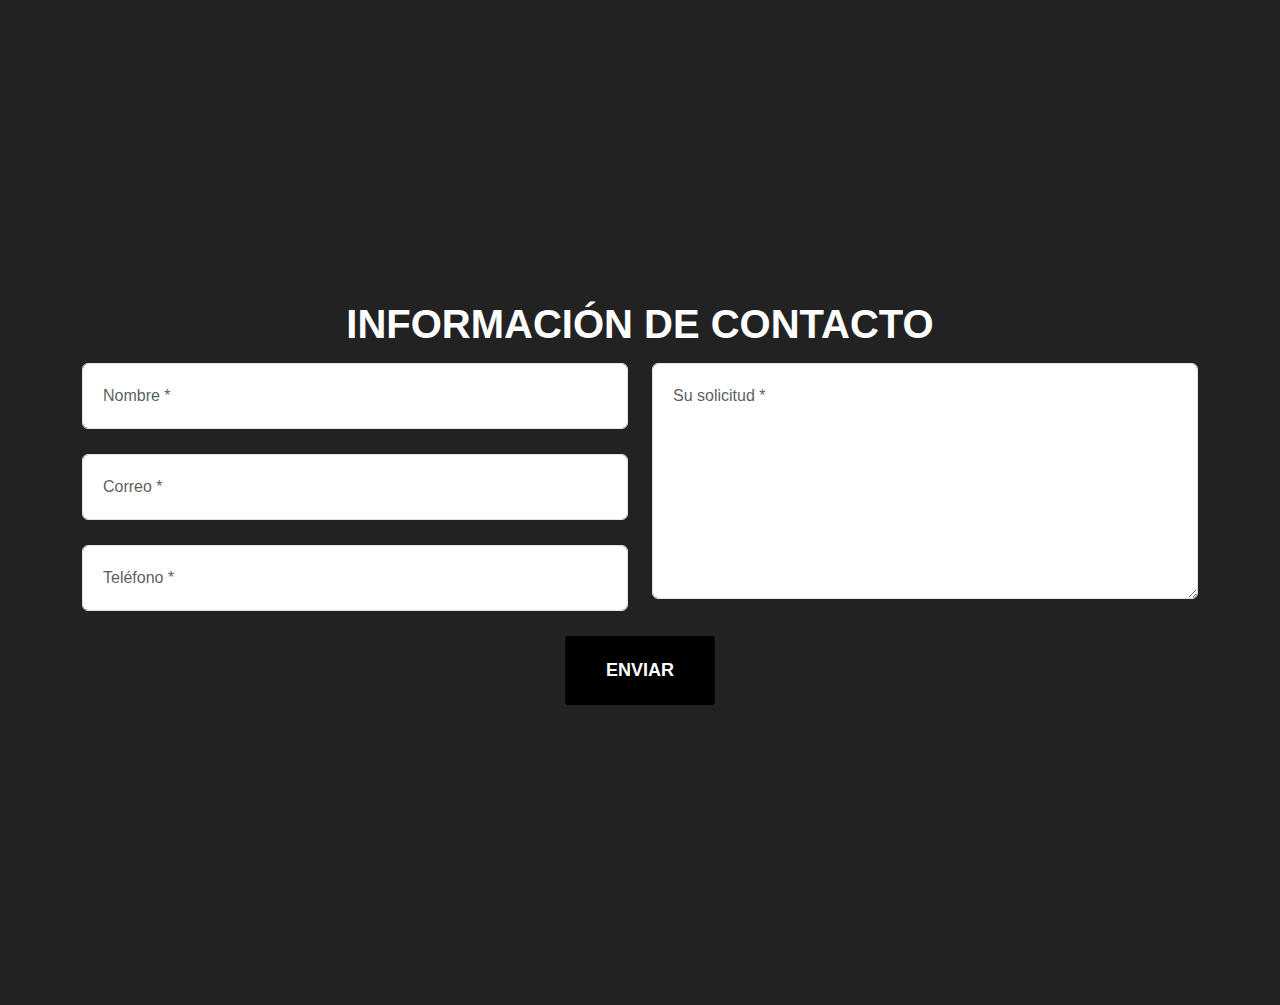
==== Contacto.html @ 8676b288 "Add files via upload" ====
<!doctype html>
<html>
<head>
 <meta charset="UTF-8" />
    <meta name="viewport" content="width=device-width, initial-scale=1.0" />
<title>Portafolio</title>
	<link href="css/bootstrap.min.css" rel="stylesheet" />
    <link href="css/style.css" rel="stylesheet" />
</head>

<body>
	<section id="contact">
        <div class="container">
            <div class="row">
                <div class="col-lg-12 text-center">
                    <h2 class="section-heading">Información de contacto</h2>
                </div>
            </div>
            <div class="row">
                <div class="col-lg-12">
                    <form name="sentMessage" id="contactForm" novalidate="">
                        <div class="row">
                            <div class="col-md-6">
                                <div class="form-group">
                                    <input type="text" class="form-control" placeholder="Nombre *" id="name" required="" data-validation-required-message="Please enter your name.">
                                    <p class="help-block text-danger"></p>
                                </div>
                                <div class="form-group">
                                    <input type="email" class="form-control" placeholder="Correo *" id="email" required="" data-validation-required-message="Please enter your email address.">
                                    <p class="help-block text-danger"></p>
                                </div>
                                <div class="form-group">
                                    <input type="tel" class="form-control" placeholder="Teléfono *" id="phone" required="" data-validation-required-message="Please enter your phone number.">
                                    <p class="help-block text-danger"></p>
                                </div>
                            </div>
                            <div class="col-md-6">
                                <div class="form-group">
                                    <textarea class="form-control" placeholder="Su solicitud *" id="message" required="" data-validation-required-message="Please enter a message."></textarea>
                                    <p class="help-block text-danger"></p>
                                </div>
                            </div>
                            <div class="clearfix"></div>
                            <div class="col-lg-12 text-center">
                                <div id="success"></div>
                                <button type="submit" class="btn btn-xl">Enviar</button>
                            </div>
                        </div>
                    </form>
                </div>
            </div>
        </div>
    </section>
	<!--
	<h1>Elegant Contact Form</h1>
<form class="cf">
  <div class="half left cf">
    <input type="text" id="input-name" placeholder="Name">
    <input type="email" id="input-email" placeholder="Email address">
    <input type="text" id="input-subject" placeholder="Subject">
  </div>
  <div class="half right cf">
    <textarea name="message" type="text" id="input-message" placeholder="Message"></textarea>
  </div>  
  <input type="submit" value="Submit" id="input-submit">
</form> -->
	</body>
</html>
---- css/style.css ----
body {
    overflow-x: hidden;
    font-family: "Roboto Slab","Helvetica Neue",Helvetica,Arial,sans-serif;
}

#topbar {
  background-color: black;
  color: white;
  width: 100%;
  height: 60px;
  border-top: 0;
}

.navbar-nav .nav-link.btn-primary {
  background-color: #ffffff;
  color: var(--color-grisclaro) !important;
  font-weight: 600px !important;
  border: 0;
  padding: 10px 20px;
  border-radius: 2px;
}
.navbar-nav .nav-link.btn-primary:hover {
  background-color: var(--color-hover-menu);
  color: #ffffff !important;
}

.custom-active .nav-link {
  position: relative;
}

/*Makes the green bar appear below navbar, make sure to place: <li class="nav-item custom-active"> to indicate which page is the active*/
.custom-active .nav-link:after {
  content: '';
  display: block;
  height: 4px;
  background-color: white;
  position: absolute;
  bottom: 0;
  left: 0;
  width: 100%;
}

.text-muted {
    color: #ffffff;
}

p {
    font-size: 14px;
    line-height: 1.75;
}

p.large {
    font-size: 16px;
}

a,
a:hover,
a:focus,
a:active,
a.active {
    outline: 0;
}

a {
    color: #ffffff;
}

a:hover,
a:focus,
a:active,
a.active {
    color: #ffffff;
}

h1,
h2,
h3,
h4,
h5,
h6 {
    text-transform: uppercase;
    font-family: Montserrat,"Helvetica Neue",Helvetica,Arial,sans-serif;
    font-weight: 700;
}

.img-centered {
    margin: 0 auto;
}

.bg-light-gray {
    background-color: #f7f7f7;
}

.bg-darkest-gray {
    background-color: #222;
}

.btn-primary {
    border-color: #000000;
    text-transform: uppercase;
    font-family: Montserrat,"Helvetica Neue",Helvetica,Arial,sans-serif;
    font-weight: 700;
    color: #fff;
    background-color: #000000;
}

.btn-primary:hover,
.btn-primary:focus,
.btn-primary:active,
.btn-primary.active,
.open .dropdown-toggle.btn-primary {
    border-color: #000000;
    color: #fff;
    background-color: #000000;
}

.btn-primary:active,
.btn-primary.active,
.open .dropdown-toggle.btn-primary {
    background-image: none;
}

.btn-primary.disabled,
.btn-primary[disabled],
fieldset[disabled] .btn-primary,
.btn-primary.disabled:hover,
.btn-primary[disabled]:hover,
fieldset[disabled] .btn-primary:hover,
.btn-primary.disabled:focus,
.btn-primary[disabled]:focus,
fieldset[disabled] .btn-primary:focus,
.btn-primary.disabled:active,
.btn-primary[disabled]:active,
fieldset[disabled] .btn-primary:active,
.btn-primary.disabled.active,
.btn-primary[disabled].active,
fieldset[disabled] .btn-primary.active {
    border-color: #000000;
    background-color: #000000;
}

.btn-primary .badge {
    color: #000000;
    background-color: #fff;
}

.btn-xl {
    padding: 20px 40px;
    border-color: #000000;
    border-radius: 3px;
    text-transform: uppercase;
    font-family: Montserrat,"Helvetica Neue",Helvetica,Arial,sans-serif;
    font-size: 18px;
    font-weight: 700;
    color: #fff;
    background-color: #000000;
}

.btn-xl:hover,
.btn-xl:focus,
.btn-xl:active,
.btn-xl.active,
.open .dropdown-toggle.btn-xl {
    border-color: #000000;
    color: #fff;
    background-color: #000000;
}

.btn-xl:active,
.btn-xl.active,
.open .dropdown-toggle.btn-xl {
    background-image: none;
}

.btn-xl.disabled,
.btn-xl[disabled],
fieldset[disabled] .btn-xl,
.btn-xl.disabled:hover,
.btn-xl[disabled]:hover,
fieldset[disabled] .btn-xl:hover,
.btn-xl.disabled:focus,
.btn-xl[disabled]:focus,
fieldset[disabled] .btn-xl:focus,
.btn-xl.disabled:active,
.btn-xl[disabled]:active,
fieldset[disabled] .btn-xl:active,
.btn-xl.disabled.active,
.btn-xl[disabled].active,
fieldset[disabled] .btn-xl.active {
    border-color: #000000;
    background-color: #000000;
}

.btn-xl .badge {
    color: #fed136;
    background-color: #fff;
}

.navbar-default {
    border-color: transparent;
    background-color: #222;
}

.navbar-default .navbar-brand {
    font-family: "Kaushan Script","Helvetica Neue",Helvetica,Arial,cursive;
    color: #000000;
}

.navbar-default .navbar-brand:hover,
.navbar-default .navbar-brand:focus,
.navbar-default .navbar-brand:active,
.navbar-default .navbar-brand.active {
    color: #fec503;
}

.navbar-default .navbar-collapse {
    border-color: rgba(255,255,255,.02);
}

.navbar-default .navbar-toggle {
    border-color: #000000;
    background-color: #000000;
}

.navbar-default .navbar-toggle .icon-bar {
    background-color: #fff;
}

.navbar-default .navbar-toggle:hover,
.navbar-default .navbar-toggle:focus {
    background-color: #000000;
}

.navbar-default .nav li a {
    text-transform: uppercase;
    font-family: Montserrat,"Helvetica Neue",Helvetica,Arial,sans-serif;
    font-weight: 400;
    letter-spacing: 1px;
    color: #fff;
}

.navbar-default .nav li a:hover,
.navbar-default .nav li a:focus {
    outline: 0;
    color: #000000;
}

.navbar-default .navbar-nav>.active>a {
    border-radius: 0;
    color: #fff;
    background-color: #000000;
}

.navbar-default .navbar-nav>.active>a:hover,
.navbar-default .navbar-nav>.active>a:focus {
    color: #fff;
    background-color: #000000;
}

header {
    text-align: center;
    color: #fff;
    background-attachment: scroll;
    background-image: url("../img/background_portafolio.PNG");
    background-position: center center;
    background-repeat: none;
    -webkit-background-size: cover;
    -moz-background-size: cover;
    background-size: cover;
    -o-background-size: cover;
	padding: 300px 0px;
}

header .intro-text {
    padding-top: 100px;
    padding-bottom: 50px;
}

header .intro-text .intro-lead-in {
    margin-bottom: 25px;
    font-family: "Droid Serif","Helvetica Neue",Helvetica,Arial,sans-serif;
    font-size: 22px;
    font-style: italic;
    line-height: 22px;
}

header .intro-text .intro-heading {
    margin-bottom: 25px;
    text-transform: uppercase;
    font-family: Montserrat,"Helvetica Neue",Helvetica,Arial,sans-serif;
    font-size: 50px;
    font-weight: 700;
    line-height: 50px;
}

section {
    padding: 100px 0;
}

section h2.section-heading {
    margin-top: 0;
    margin-bottom: 15px;
    font-size: 40px;
}

section h3.section-subheading {
    margin-bottom: 75px;
    text-transform: none;
    font-family: "Droid Serif","Helvetica Neue",Helvetica,Arial,sans-serif;
    font-size: 16px;
    font-style: italic;
    font-weight: 400;
}

.service-heading {
    margin: 15px 0;
    text-transform: none;
}

#portfolio .portfolio-item {
    right: 0;
    margin: 0 0 15px;
}

#portfolio .portfolio-item .portfolio-link {
    display: block;
    position: relative;
    margin: 0 auto;
    max-width: 400px;
}

#portfolio .portfolio-item .portfolio-link .portfolio-hover {
    position: absolute;
    width: 100%;
    height: 100%;
    opacity: 0;
    background: #1ee2e7;
    -webkit-transition: all ease .5s;
    -moz-transition: all ease .5s;
    transition: all ease .5s;
}

#portfolio .portfolio-item .portfolio-link .portfolio-hover:hover {
    opacity: 1;
}

#portfolio .portfolio-item .portfolio-link .portfolio-hover .portfolio-hover-content {
    position: absolute;
    top: 50%;
    width: 100%;
    height: 20px;
    margin-top: -12px;
    text-align: center;
    font-size: 20px;
    color: #fff;
}

#portfolio .portfolio-item .portfolio-link .portfolio-hover .portfolio-hover-content i {
    margin-top: -12px;
}

#portfolio .portfolio-item .portfolio-link .portfolio-hover .portfolio-hover-content h3,
#portfolio .portfolio-item .portfolio-link .portfolio-hover .portfolio-hover-content h4 {
    margin: 0;
}

#portfolio .portfolio-item .portfolio-caption {
    margin: 0 auto;
    padding: 25px;
    max-width: 400px;
    text-align: center;
    background-color: #fff;
}

#portfolio .portfolio-item .portfolio-caption h4 {
    margin: 0;
    text-transform: none;
}

#portfolio .portfolio-item .portfolio-caption p {
    margin: 0;
    font-family: "Droid Serif","Helvetica Neue",Helvetica,Arial,sans-serif;
    font-size: 16px;
    font-style: italic;
}

#portfolio * {
    z-index: 2;
}

.timeline {
    position: relative;
    padding: 0;
    list-style: none;
}

.timeline:before {
    content: "";
    position: absolute;
    top: 0;
    bottom: 0;
    left: 40px;
    width: 2px;
    margin-left: -1.5px;
    background-color: #f1f1f1;
}

.timeline>li {
    position: relative;
    margin-bottom: 50px;
    min-height: 50px;
}

.timeline>li:before,
.timeline>li:after {
    content: " ";
    display: table;
}

.timeline>li:after {
    clear: both;
}

.timeline>li .timeline-panel {
    float: right;
    position: relative;
    width: 100%;
    padding: 0 20px 0 100px;
    text-align: left;
}

.timeline>li .timeline-panel:before {
    right: auto;
    left: -15px;
    border-right-width: 15px;
    border-left-width: 0;
}

.timeline>li .timeline-panel:after {
    right: auto;
    left: -14px;
    border-right-width: 14px;
    border-left-width: 0;
}

.timeline>li .timeline-image {
    z-index: 100;
    position: absolute;
    left: 0;
    width: 80px;
    height: 80px;
    margin-left: 0;
    border: 7px solid #D34DFF;
    border-radius: 100%;
    text-align: center;
    color: #fff;
    background-color: #000000;
}

.timeline>li .timeline-image h4 {
    margin-top: 12px;
    font-size: 10px;
    line-height: 14px;
}

.timeline>li.timeline-inverted>.timeline-panel {
    float: right;
    padding: 0 20px 0 100px;
    text-align: left;
}

.timeline>li.timeline-inverted>.timeline-panel:before {
    right: auto;
    left: -15px;
    border-right-width: 15px;
    border-left-width: 0;
}

.timeline>li.timeline-inverted>.timeline-panel:after {
    right: auto;
    left: -14px;
    border-right-width: 14px;
    border-left-width: 0;
}

.timeline>li:last-child {
    margin-bottom: 0;
}

.timeline .timeline-heading h4 {
    margin-top: 0;
    color: inherit;
}

.timeline .timeline-heading h4.subheading {
    text-transform: none;
}

.timeline .timeline-body>p,
.timeline .timeline-body>ul {
    margin-bottom: 0;
}


.team-member {
    margin-bottom: 50px;
    text-align: center;
}

.team-member img {
    margin: 0 auto;
    border: 7px solid #fff;
}

.team-member h4 {
    margin-top: 25px;
    margin-bottom: 0;
    text-transform: none;
}

.team-member p {
    margin-top: 0;
}


section#contact {
    background-color: #222;
    background-image: url("../img/background_portafolio.PNG");
    background-position: center;
    background-repeat: no-repeat;
	padding: 300px 0px;
}

section#contact .section-heading {
    color: #fff;
}

section#contact .form-group {
    margin-bottom: 25px;
}

section#contact .form-group input,
section#contact .form-group textarea {
    padding: 20px;
}

section#contact .form-group input.form-control {
    height: auto;
}

section#contact .form-group textarea.form-control {
    height: 236px;
}

section#contact .form-control:focus {
    border-color: #1ee2e7;
    box-shadow: none;
}

section#contact::-webkit-input-placeholder {
    text-transform: uppercase;
    font-family: Montserrat,"Helvetica Neue",Helvetica,Arial,sans-serif;
    font-weight: 700;
    color: #bbb;
}

section#contact:-moz-placeholder {
    text-transform: uppercase;
    font-family: Montserrat,"Helvetica Neue",Helvetica,Arial,sans-serif;
    font-weight: 700;
    color: #bbb;
}

section#contact::-moz-placeholder {
    text-transform: uppercase;
    font-family: Montserrat,"Helvetica Neue",Helvetica,Arial,sans-serif;
    font-weight: 700;
    color: #bbb;
}

section#contact:-ms-input-placeholder {
    text-transform: uppercase;
    font-family: Montserrat,"Helvetica Neue",Helvetica,Arial,sans-serif;
    font-weight: 700;
    color: #bbb;
}

section#contact .text-danger {
    color: #e74c3c;
}

footer {
    padding: 25px 0;
    text-align: center;
}

footer span.copyright {
    text-transform: uppercase;
    text-transform: none;
    font-family: Montserrat,"Helvetica Neue",Helvetica,Arial,sans-serif;
    line-height: 40px;
}

footer ul.quicklinks {
    margin-bottom: 0;
    text-transform: uppercase;
    text-transform: none;
    font-family: Montserrat,"Helvetica Neue",Helvetica,Arial,sans-serif;
    line-height: 40px;
}

ul.social-buttons {
    margin-bottom: 0;
}

ul.social-buttons li a {
    display: block;
    width: 40px;
    height: 40px;
    border-radius: 100%;
    font-size: 20px;
    line-height: 40px;
    outline: 0;
    color: #fff;
    background-color: #222;
    -webkit-transition: all .3s;
    -moz-transition: all .3s;
    transition: all .3s;
}

ul.social-buttons li a:hover,
ul.social-buttons li a:focus,
ul.social-buttons li a:active {
    background-color: #D34DFF;
}

.btn:focus,
.btn:active,
.btn.active,
.btn:active:focus {
    outline: 0;
}

.portfolio-modal .modal-content {
    padding: 100px 0;
    min-height: 100%;
    border: 0;
    border-radius: 0;
    text-align: center;
    background-clip: border-box;
    -webkit-box-shadow: none;
    box-shadow: none;
}

.portfolio-modal .modal-content h2 {
    margin-bottom: 15px;
    font-size: 3em;
}

.portfolio-modal .modal-content p {
    margin-bottom: 30px;
}

.portfolio-modal .modal-content p.item-intro {
    margin: 20px 0 30px;
    font-family: "Droid Serif","Helvetica Neue",Helvetica,Arial,sans-serif;
    font-size: 16px;
    font-style: italic;
}

.portfolio-modal .modal-content ul.list-inline {
    margin-top: 0;
    margin-bottom: 30px;
}

.portfolio-modal .modal-content img {
    margin-bottom: 30px;
}

.portfolio-modal .close-modal {
    position: absolute;
    top: 25px;
    right: 25px;
    width: 75px;
    height: 75px;
    background-color: transparent;
    cursor: pointer;
}

.portfolio-modal .close-modal:hover {
    opacity: .3;
}

.portfolio-modal .close-modal .lr {
    z-index: 1051;
    width: 1px;
    height: 75px;
    margin-left: 35px;
    background-color: #222;
    -webkit-transform: rotate(45deg);
    -ms-transform: rotate(45deg);
    transform: rotate(45deg);
}

.portfolio-modal .close-modal .lr .rl {
    z-index: 1052;
    width: 1px;
    height: 75px;
    background-color: #222;
    -webkit-transform: rotate(90deg);
    -ms-transform: rotate(90deg);
    transform: rotate(90deg);
}

::-moz-selection {
    text-shadow: none;
    background: #D34DFF;
}

::selection {
    text-shadow: none;
    background: #D34DFF;
}

img::selection {
    background: 0 0;
}

img::-moz-selection {
    background: 0 0;
}

body {
    webkit-tap-highlight-color: #D34DFF;
}

.img-responsive{
	max-height: 600px;
	max-width: 300px;
}
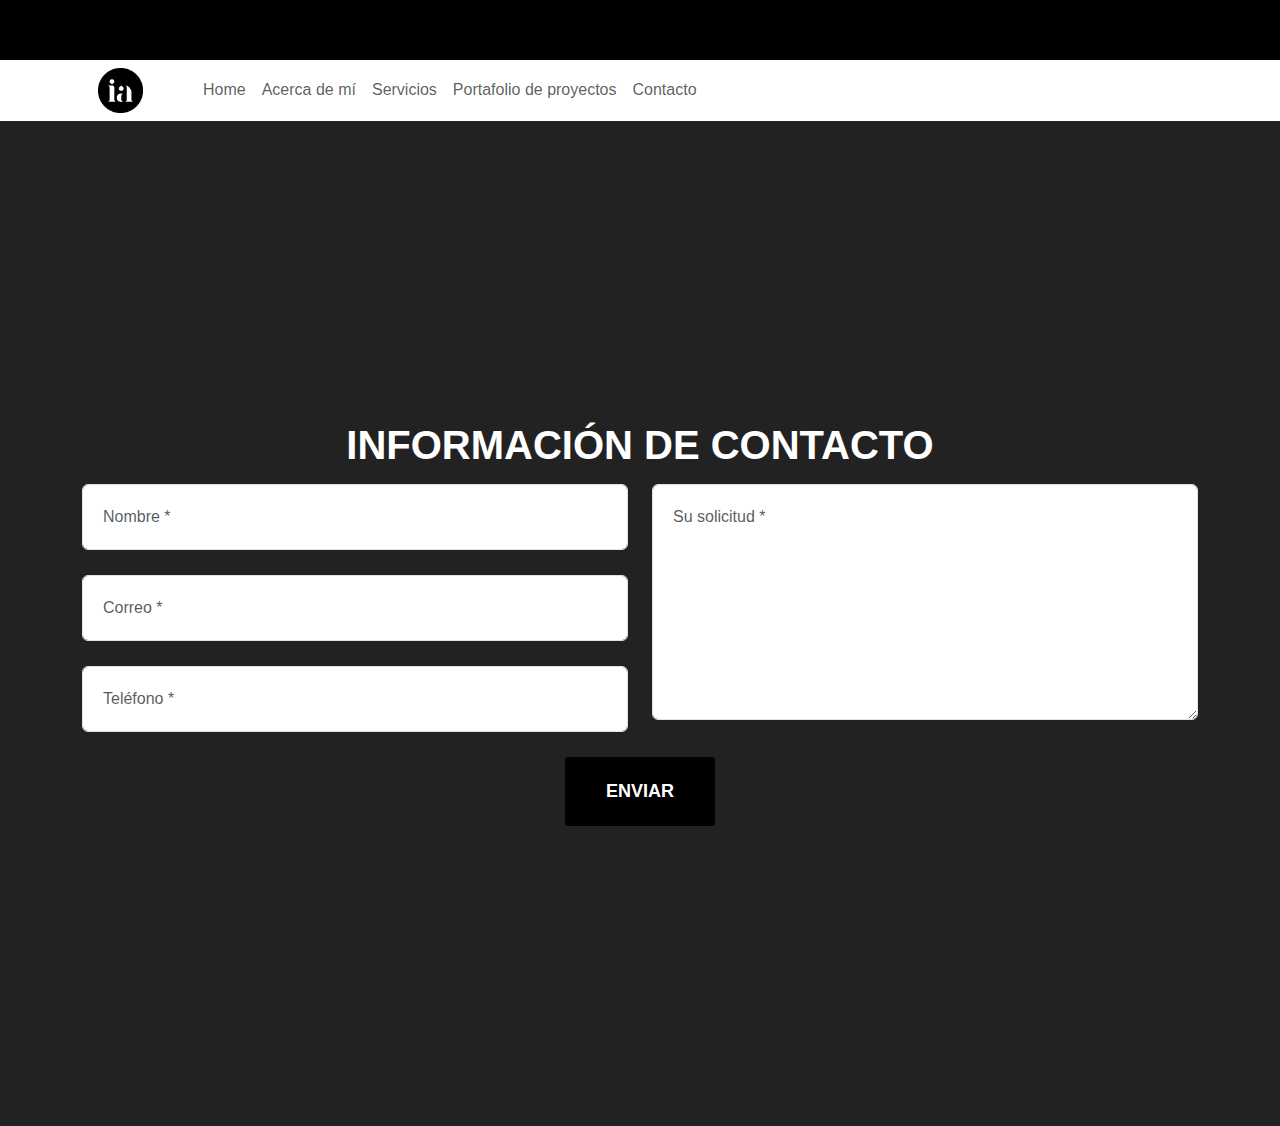
==== commit d557202a: "Add files via upload" ====
--- a/Contacto.html
+++ b/Contacto.html
@@ -9,6 +9,51 @@
 </head>
 
 <body>
+	<div>
+	<div id="topbar"></div>
+	
+
+      <div class="container" id="nav-bar">
+        <nav class="navbar navbar-expand-lg navbar-light">
+          <a class="navbar-brand" href="index.html">
+            
+          </a>
+
+          <button
+            class="navbar-toggler"
+            type="button"
+            data-bs-toggle="collapse"
+            data-bs-target="#navbar"
+            aria-controls="navbar"
+            aria-expanded="false"
+            aria-label="Toggle navigation"
+          >
+            <span class="navbar-toggler-icon"></span>
+          </button>
+
+          <div class="collapse navbar-collapse" id="navbar">
+			  <a href="index.html"><img src="img/logowacala.png" width="45px" alt="logo"></a>
+            <ul class="navbar-nav ms-5 px-1">
+              <li class="nav-item custom-active">
+                <a class="nav-link" href="index.html">Home</a>
+              </li>
+              <li class="nav-item">
+                <a class="nav-link" href="acercademi.html">Acerca de mí</a>
+              </li>
+              <li class="nav-item">
+                <a class="nav-link" href="servicios.html">Servicios</a>
+              </li>
+              <li class="nav-item active">
+                <a class="nav-link" href="portafoliodeproyectos.html">Portafolio de proyectos</a>
+              </li>
+              <li class="nav-item">
+                <a class="nav-link" href="Contacto.html">Contacto</a>
+              </li>
+            </ul>
+          </div>
+        </nav>
+      </div>
+    </div>
 	<section id="contact">
         <div class="container">
             <div class="row">
